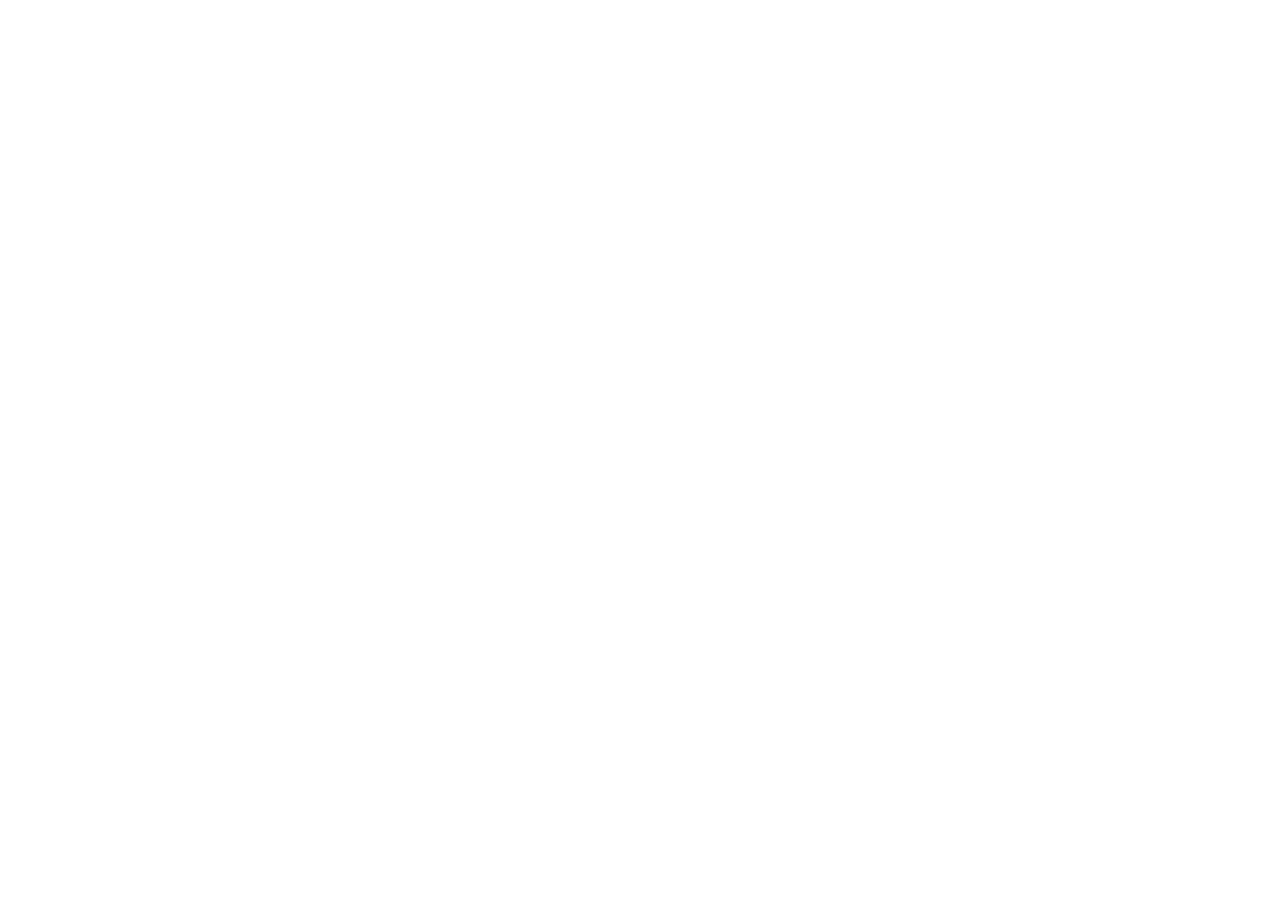
==== index.html @ 0c5682f3 "initial commit" ====
<!DOCTYPE html>
<html lang="en">
  <head>
    <meta charset="UTF-8">
    <meta name="viewport" content="width=device-width, initial-scale=1.0">
    <meta http-equiv="X-UA-Compatible" content="ie=edge">
    <title>Comp 126 Final Project</title>
    <link rel="stylesheet" href="./style.css">
    <link rel="icon" href="./favicon.ico" type="image/x-icon">
  </head>
  <body>
    <main>
    </main>
	<script src="index.js"></script>
  </body>
</html>
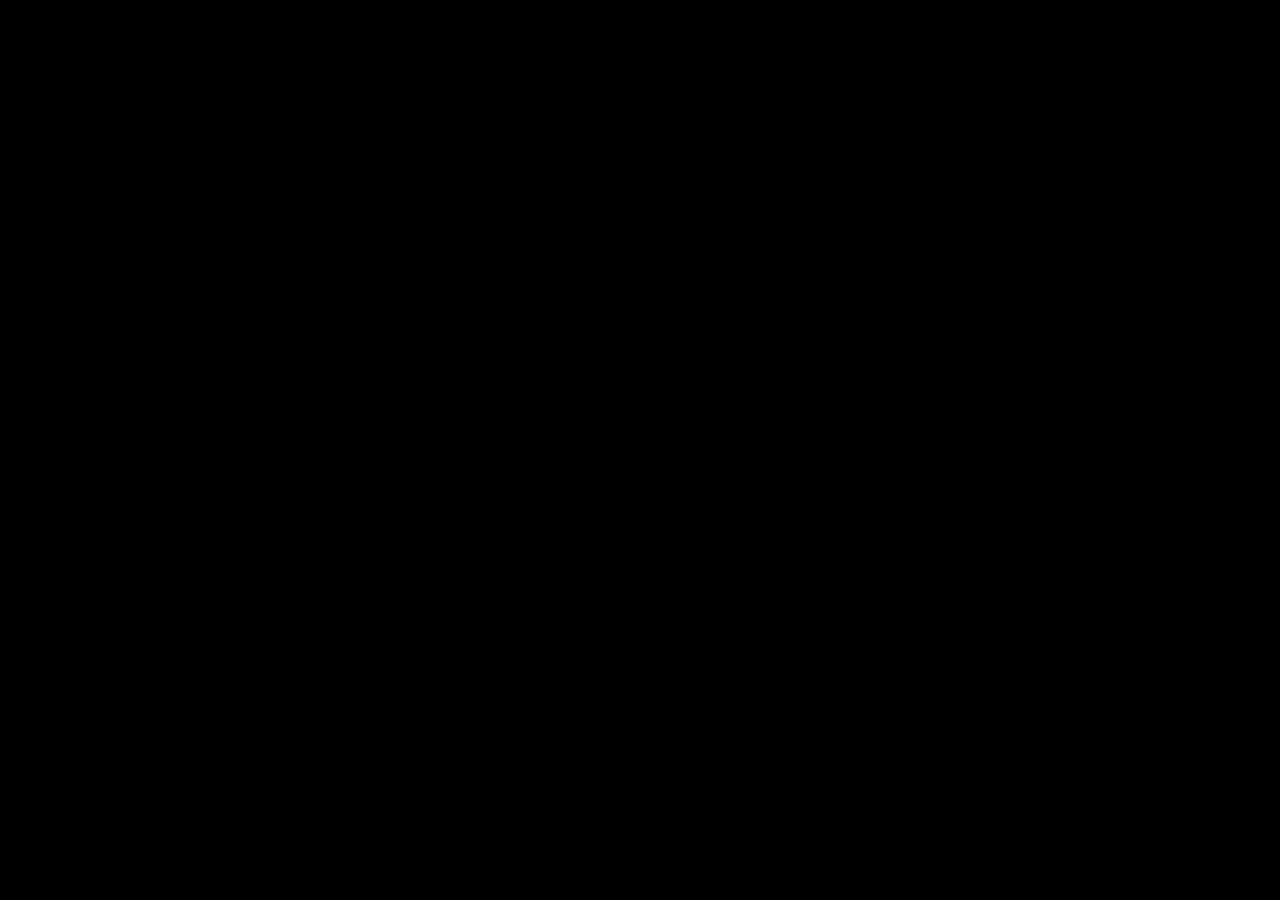
==== commit 406affe8: "add styles.css normalize styles" ====
--- a/index.html
+++ b/index.html
@@ -5,7 +5,7 @@
     <meta name="viewport" content="width=device-width, initial-scale=1.0">
     <meta http-equiv="X-UA-Compatible" content="ie=edge">
     <title>Comp 126 Final Project</title>
-    <link rel="stylesheet" href="./style.css">
+    <link rel="stylesheet" href="./css/style.css">
     <link rel="icon" href="./favicon.ico" type="image/x-icon">
   </head>
   <body>
--- a/css/style.css
+++ b/css/style.css
@@ -0,0 +1,16 @@
+head, body {
+    background-color: #000000;
+    color: #E0E0E0;
+}
+
+h1, h2, a {
+    font-family: "Inika", serif;
+    font-weight: 700;
+    font-style: normal;
+}
+
+p {
+    font-family: "Inder", sans-serif;
+    font-weight: 400;
+    font-style: normal;
+}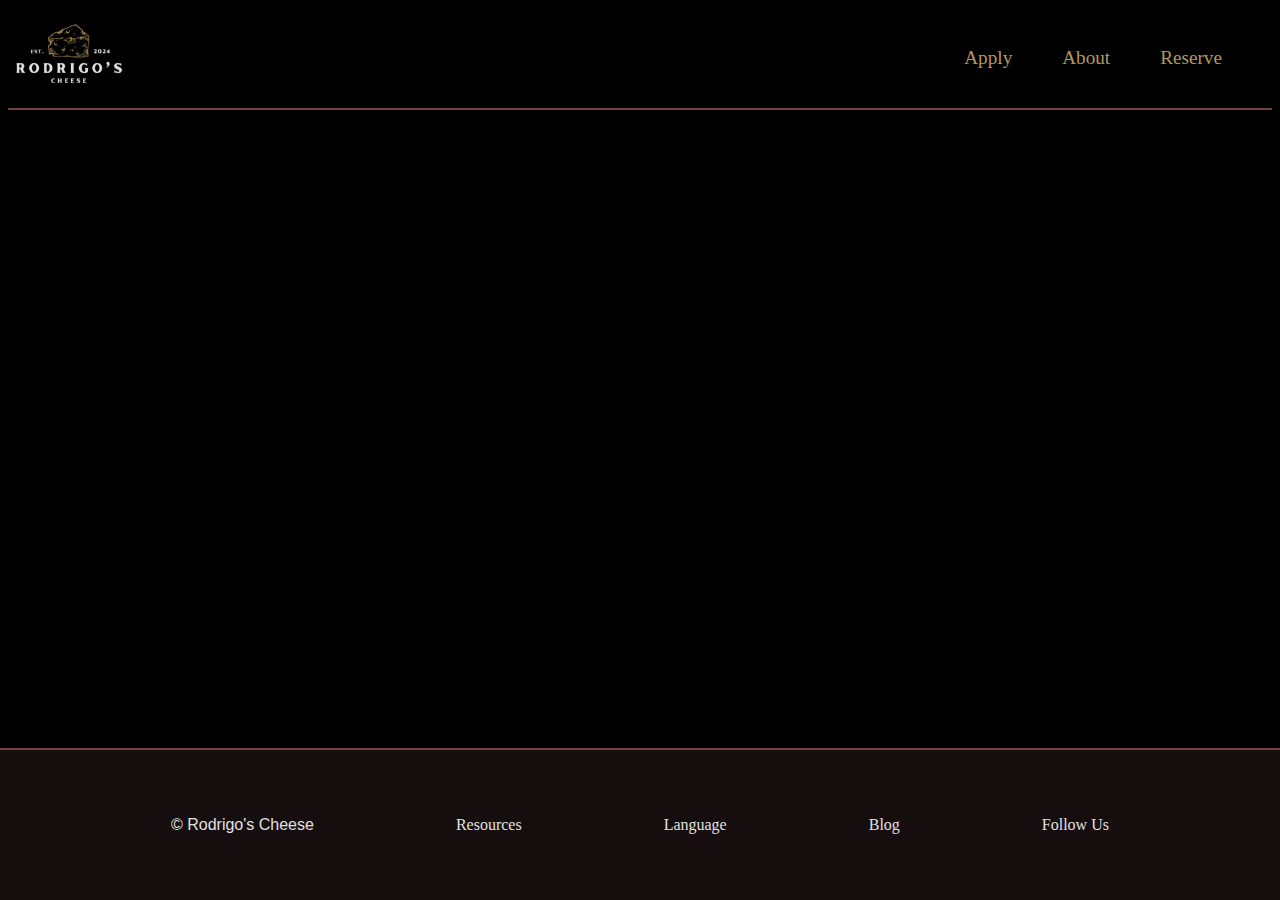
==== commit e3d76618: "add header + footer" ====
--- a/index.html
+++ b/index.html
@@ -8,9 +8,25 @@
     <link rel="stylesheet" href="./css/style.css">
     <link rel="icon" href="./favicon.ico" type="image/x-icon">
   </head>
+  <header>
+    <img src="img/logo.png" alt="logo" height="100px">
+    <div id="nav">
+      <a href="positions.html">Apply</a>
+      <a href="about.html">About</a>
+      <a href="contact.html">Reserve</a>
+    </div>
+  </header>
   <body>
     <main>
     </main>
 	<script src="index.js"></script>
   </body>
+
+  <footer>
+    <p>&copy; Rodrigo's Cheese</p>
+    <a href="#">Resources</a>
+    <a href="#">Language</a>
+    <a href="#">Blog</a>
+    <a href="#">Follow Us</a>
+  </footer>
 </html>
--- a/css/style.css
+++ b/css/style.css
@@ -13,4 +13,65 @@
     font-family: "Inder", sans-serif;
     font-weight: 400;
     font-style: normal;
+}
+
+header{
+    display: flex;
+    flex-direction: row;
+    border-bottom: 2px solid #774141;
+    justify-content: space-between;
+}
+
+#nav{
+    display: flex;
+    flex-direction: row;
+    align-items: center;
+}
+
+#nav a{
+    color: #B4975A;
+    text-decoration: none;
+    margin-right: 50px;
+    font-weight: 200;
+    font-size: larger;
+}
+
+#nav a:hover{
+    color: #E0E0E0;
+    cursor: pointer;
+}
+
+footer {
+    border-top: 2px solid #774141;
+    position: fixed;
+    background-color: #160E0E;
+    bottom: 0px;
+    left: 0px;
+    right: 0px;
+
+    display: flex;
+    flex-direction: row;
+
+    padding-top: 50px;
+    padding-bottom: 50px;
+
+    padding-left: 100px;
+    padding-right: 100px;
+
+    justify-content: space-around;
+
+    align-items: center;
+
+}
+
+footer a{
+    color: #E0E0E0;
+    text-decoration: none;
+    font-weight: 400;
+
+}
+
+footer a:hover{
+    cursor: pointer;
+    color: #B4975A;
 }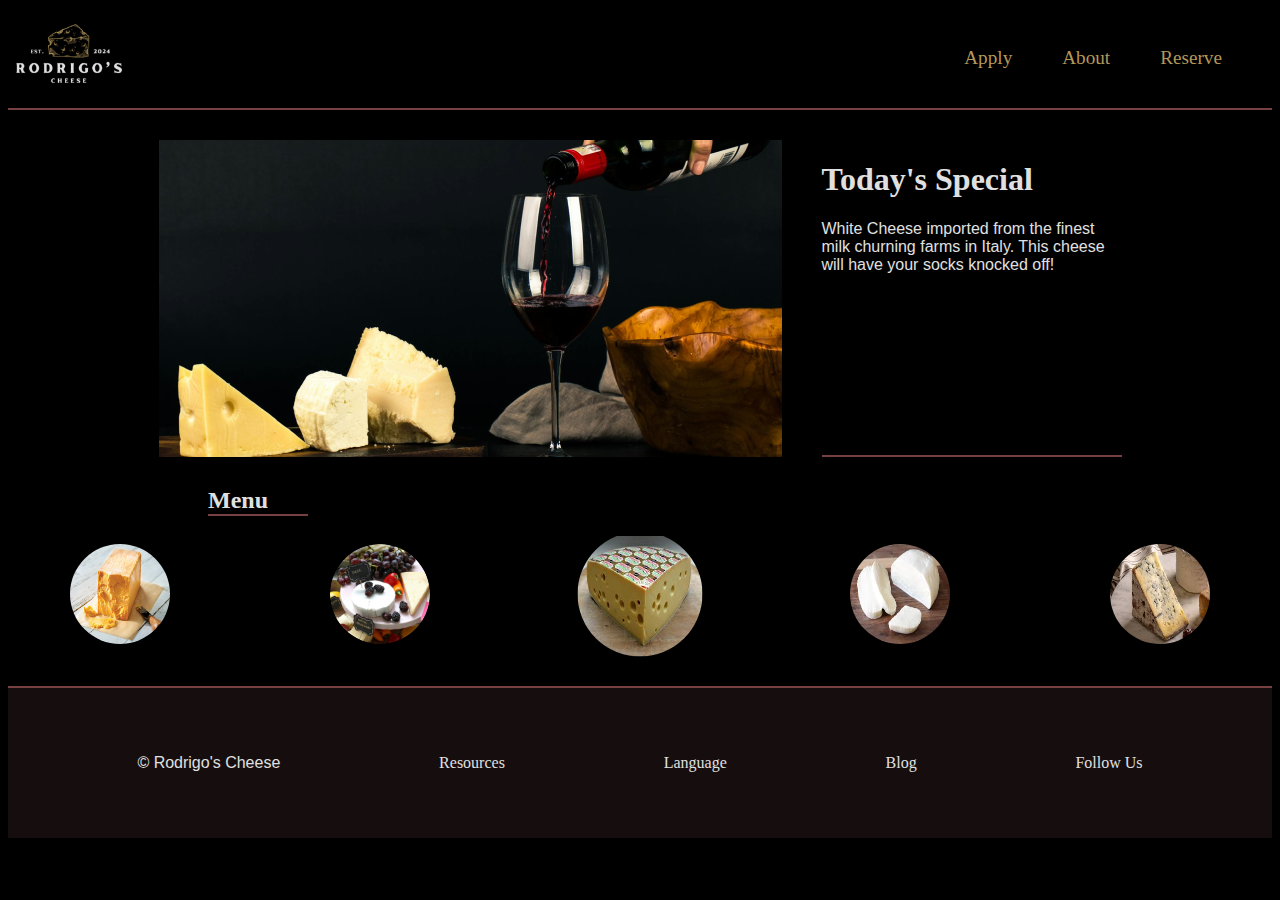
==== commit 227ddd02: "add scrolling menus and index, cleanup footer" ====
--- a/index.html
+++ b/index.html
@@ -1,32 +1,56 @@
 <!DOCTYPE html>
 <html lang="en">
-  <head>
-    <meta charset="UTF-8">
-    <meta name="viewport" content="width=device-width, initial-scale=1.0">
-    <meta http-equiv="X-UA-Compatible" content="ie=edge">
-    <title>Comp 126 Final Project</title>
-    <link rel="stylesheet" href="./css/style.css">
-    <link rel="icon" href="./favicon.ico" type="image/x-icon">
-  </head>
-  <header>
-    <img src="img/logo.png" alt="logo" height="100px">
-    <div id="nav">
-      <a href="positions.html">Apply</a>
-      <a href="about.html">About</a>
-      <a href="contact.html">Reserve</a>
+
+<head>
+  <meta charset="UTF-8">
+  <meta name="viewport" content="width=device-width, initial-scale=1.0">
+  <meta http-equiv="X-UA-Compatible" content="ie=edge">
+  <title>Comp 126 Final Project</title>
+  <link rel="stylesheet" href="./css/style.css">
+  <link rel="stylesheet" href="./css/index.css">
+  <link rel="icon" href="./favicon.ico" type="image/x-icon">
+</head>
+<header>
+  <img src="img/logo.png" alt="logo" height="100px">
+  <div id="nav">
+    <a href="positions.html">Apply</a>
+    <a href="about.html">About</a>
+    <a href="contact.html">Reserve</a>
+  </div>
+</header>
+
+<body>
+  <main>
+    <div id="special">
+      <img src="img/special.png" alt="special" height="317px">
+      <div id="specialInfo">
+        <h1>Today's Special</h1>
+        <p>White Cheese imported from the finest milk churning farms in Italy. This cheese will have your socks knocked
+          off!</p>
+      </div>
     </div>
-  </header>
-  <body>
-    <main>
-    </main>
-	<script src="index.js"></script>
-  </body>
+    <h2 style="margin-left: 200px; border-bottom: 2px solid #774141;     max-width: 100px; ">Menu</h2>
+    <div id="menu">
+      <ul>
+        <li><a href="#"><img src="img/cheese/1.webp" alt="cheese"></a></li>
+        <li><a href="#"><img src="img/cheese/2.jpg" alt="cheese"></a></li>
+        <li><a href="#"><img src="img/cheese/3.png" alt="cheese"></a></li>
+        <li><a href="#"><img src="img/cheese/4.jpg" class="active" alt="cheese"></a></li>
+        <li><a href="#"><img src="img/cheese/5.jpg" alt="cheese"></a></li>
+        <li><a href="#"><img src="img/cheese/6.jpg" alt="cheese"></a></li>
+        <li><a href="#"><img src="img/cheese/8.jpg" alt="cheese"></a></li>
+      </ul>
+    </div>
+  </main>
+  <script src="js/index.js"></script>
+</body>
 
-  <footer>
-    <p>&copy; Rodrigo's Cheese</p>
-    <a href="#">Resources</a>
-    <a href="#">Language</a>
-    <a href="#">Blog</a>
-    <a href="#">Follow Us</a>
-  </footer>
-</html>
+<footer>
+  <p>&copy; Rodrigo's Cheese</p>
+  <a href="#">Resources</a>
+  <a href="#">Language</a>
+  <a href="#">Blog</a>
+  <a href="#">Follow Us</a>
+</footer>
+
+</html>--- a/css/style.css
+++ b/css/style.css
@@ -43,20 +43,12 @@
 
 footer {
     border-top: 2px solid #774141;
-    position: fixed;
     background-color: #160E0E;
-    bottom: 0px;
-    left: 0px;
-    right: 0px;
 
     display: flex;
     flex-direction: row;
 
-    padding-top: 50px;
-    padding-bottom: 50px;
-
-    padding-left: 100px;
-    padding-right: 100px;
+    padding: 50px;
 
     justify-content: space-around;
 
--- a/css/index.css
+++ b/css/index.css
@@ -0,0 +1,65 @@
+body {
+    display: flex;
+    flex-direction: column;
+}
+
+
+#special {
+    display: flex;
+    flex-direction: column;
+    justify-content: center;
+    margin: 30px;
+}
+
+#specialInfo {
+    border-bottom: 2px solid #774141;
+    width: 300px;
+    margin-left: 40px;
+}
+
+
+@media (min-width:900px)  {
+    #special {
+        flex-direction: row;
+    }
+    
+}
+
+
+#menu {
+    position: relative;
+    z-index: 2;
+    overflow-y: hidden;
+    height: 150px;
+    scroll-behavior: smooth;
+
+    ul {
+        display: flex;
+        flex-wrap: nowrap;
+        padding-bottom: 1.5rem;
+        padding-left: 0;
+        margin-block: 0;
+        overflow-x: hidden;
+        list-style: none;
+        text-align: center;
+        white-space: nowrap;
+    }
+
+    img {
+        height: 100px;
+        width: 100px;
+        border-radius: 50px;
+    }
+
+    a {
+        display: block;
+        margin: .5rem 5em;
+    }
+
+    .active {
+        color: #fff;
+        font-weight: 600;
+        scale: 1.25;
+        transition: 300ms;
+    }
+}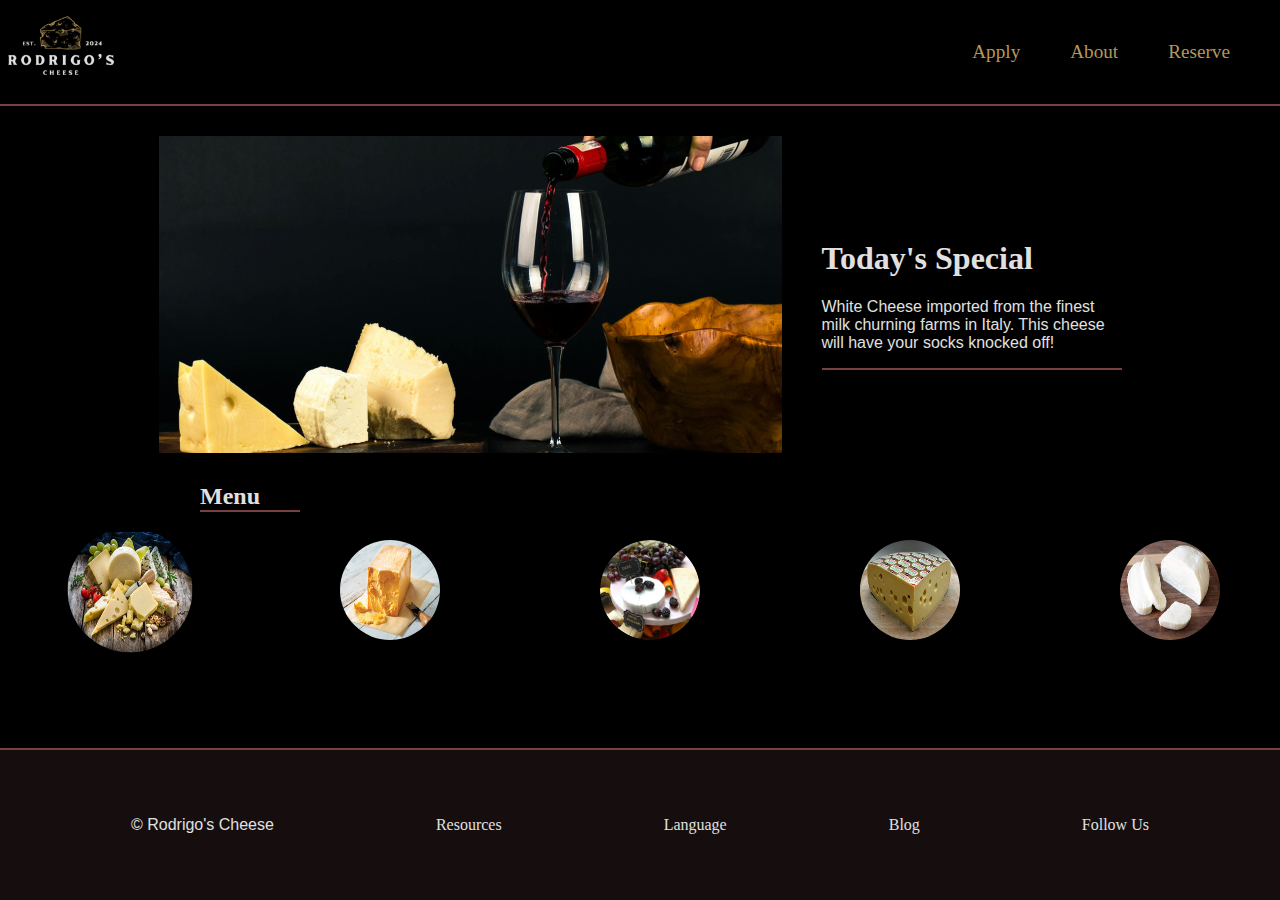
==== commit 41861811: "add checkout and cheese info" ====
--- a/index.html
+++ b/index.html
@@ -11,7 +11,7 @@
   <link rel="icon" href="./favicon.ico" type="image/x-icon">
 </head>
 <header>
-  <img src="img/logo.png" alt="logo" height="100px">
+  <a href="index.html"><img src="img/logo.png" alt="logo" height="100px"> </a>
   <div id="nav">
     <a href="positions.html">Apply</a>
     <a href="about.html">About</a>
@@ -32,13 +32,13 @@
     <h2 style="margin-left: 200px; border-bottom: 2px solid #774141;     max-width: 100px; ">Menu</h2>
     <div id="menu">
       <ul>
-        <li><a href="#"><img src="img/cheese/1.webp" alt="cheese"></a></li>
-        <li><a href="#"><img src="img/cheese/2.jpg" alt="cheese"></a></li>
-        <li><a href="#"><img src="img/cheese/3.png" alt="cheese"></a></li>
-        <li><a href="#"><img src="img/cheese/4.jpg" class="active" alt="cheese"></a></li>
-        <li><a href="#"><img src="img/cheese/5.jpg" alt="cheese"></a></li>
-        <li><a href="#"><img src="img/cheese/6.jpg" alt="cheese"></a></li>
-        <li><a href="#"><img src="img/cheese/8.jpg" alt="cheese"></a></li>
+        <li><a href="cheese.html"><img src="img/cheese/1.webp" class="active" alt="cheese"></a></li>
+        <li><a href="cheese.html"><img src="img/cheese/2.jpg" alt="cheese"></a></li>
+        <li><a href="cheese.html"><img src="img/cheese/3.png" alt="cheese"></a></li>
+        <li><a href="cheese.html"><img src="img/cheese/4.jpg" alt="cheese"></a></li>
+        <li><a href="cheese.html"><img src="img/cheese/5.jpg" alt="cheese"></a></li>
+        <li><a href="cheese.html"><img src="img/cheese/6.jpg" alt="cheese"></a></li>
+        <li><a href="cheese.html"><img src="img/cheese/8.jpg" alt="cheese"></a></li>
       </ul>
     </div>
   </main>
--- a/css/style.css
+++ b/css/style.css
@@ -49,7 +49,7 @@
     flex-direction: row;
 
     padding: 50px;
-
+    margin-top: auto;
     justify-content: space-around;
 
     align-items: center;
--- a/css/index.css
+++ b/css/index.css
@@ -1,13 +1,19 @@
 body {
     display: flex;
     flex-direction: column;
+}
+
+body, html{
+    padding: 0;
+    margin: 0;
+    height: 100%;
 }
 
 
 #special {
     display: flex;
     flex-direction: column;
-    justify-content: center;
+    align-items: center;
     margin: 30px;
 }
 
@@ -17,10 +23,23 @@
     margin-left: 40px;
 }
 
+#cheese{
+    display: flex;
+    flex-direction: column;
+    align-items: center;
+}
+
+#cheese p{
+    max-width: 500px;
+}
+
+
+
 
 @media (min-width:900px)  {
     #special {
         flex-direction: row;
+        justify-content: center;
     }
     
 }
@@ -62,4 +81,52 @@
         scale: 1.25;
         transition: 300ms;
     }
+}
+
+
+#cartButtons{
+    display: flex;
+    flex-direction: row;
+    justify-content: center;
+    margin: 40px;
+}
+
+
+#cartButtons a{
+    text-decoration: none;
+    display: flex;
+    justify-content: center;
+    width: 25%;
+    padding: 1em 3em;
+    box-shadow: rgba(99, 99, 99, 0.2) 0px 2px 8px 0px;
+    border: none;
+    border-radius: 5px;
+}
+
+#cartButtons a:active{
+    opacity: 80%;
+}
+
+
+#checkout{
+    margin-left: 40px;
+    background-color: #E0E0E0;
+    color: black;
+}
+
+
+#checkout:hover{
+    color: #B4975A;
+    cursor: pointer;
+}
+
+
+#cart:hover{
+    color: #774141;
+    cursor: pointer;
+}
+
+#cart{
+    background-color: #B4975A;
+    color: #E0E0E0;
 }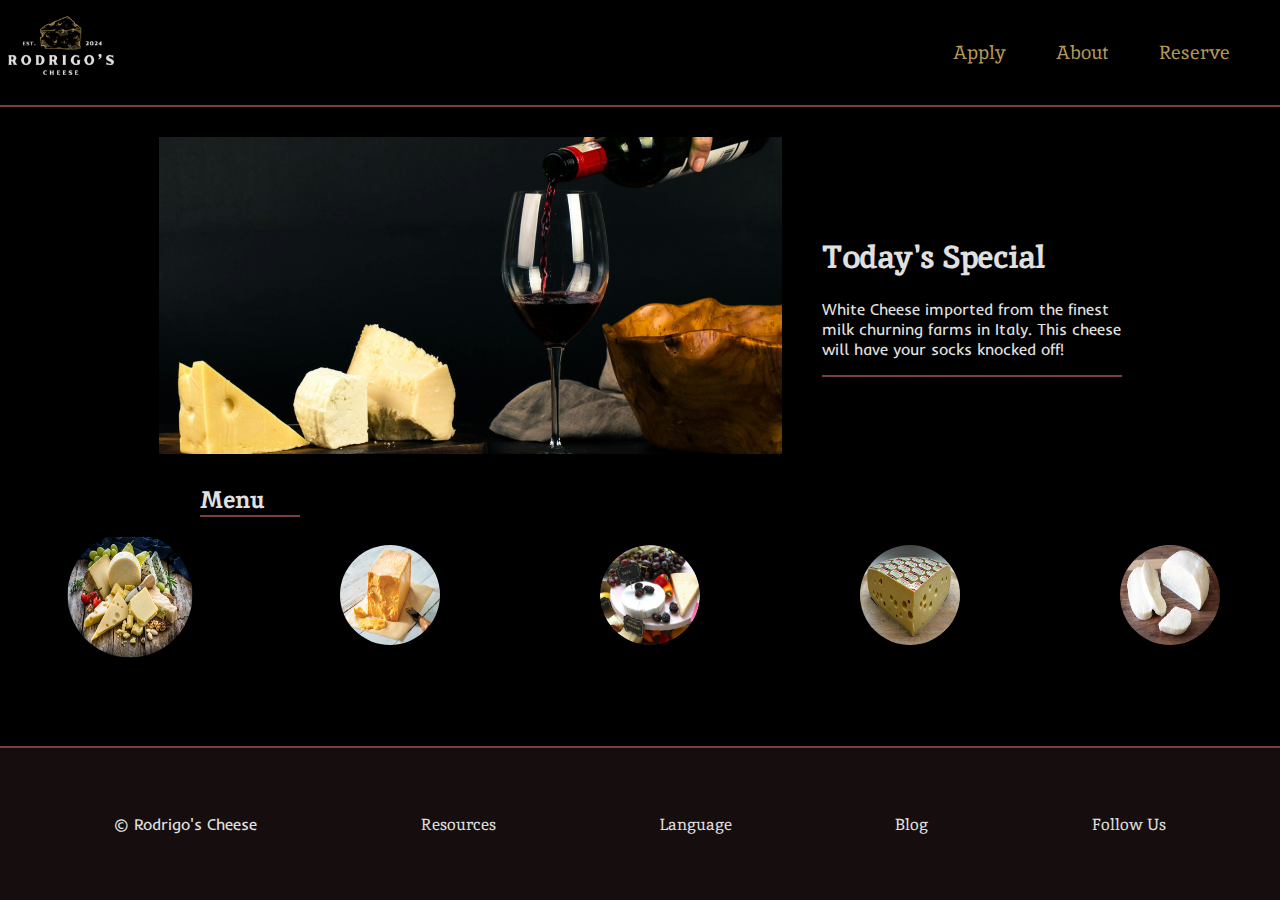
==== commit 092f0277: "New Changes" ====
--- a/index.html
+++ b/index.html
@@ -9,13 +9,17 @@
   <link rel="stylesheet" href="./css/style.css">
   <link rel="stylesheet" href="./css/index.css">
   <link rel="icon" href="./favicon.ico" type="image/x-icon">
+  <meta name="viewport" content="width=device-width, initial-scale=1.0">
+        <link rel="preconnect" href="https://fonts.googleapis.com">
+<link rel="preconnect" href="https://fonts.gstatic.com" crossorigin>
+<link href="https://fonts.googleapis.com/css2?family=Inder&family=Inika:wght@400;700&display=swap" rel="stylesheet">
 </head>
 <header>
   <a href="index.html"><img src="img/logo.png" alt="logo" height="100px"> </a>
   <div id="nav">
     <a href="positions.html">Apply</a>
     <a href="about.html">About</a>
-    <a href="contact.html">Reserve</a>
+    <a href="reservation.html">Reserve</a>
   </div>
 </header>
 
--- a/css/style.css
+++ b/css/style.css
@@ -2,6 +2,7 @@
     background-color: #000000;
     color: #E0E0E0;
 }
+
 
 h1, h2, a {
     font-family: "Inika", serif;
@@ -46,7 +47,8 @@
     background-color: #160E0E;
 
     display: flex;
-    flex-direction: row;
+    flex-direction: column;
+    gap: 35px;
 
     padding: 50px;
     margin-top: auto;
@@ -66,4 +68,10 @@
 footer a:hover{
     cursor: pointer;
     color: #B4975A;
+}
+
+@media screen and (min-width: 40em){
+    footer{
+        flex-direction: row;
+    }
 }